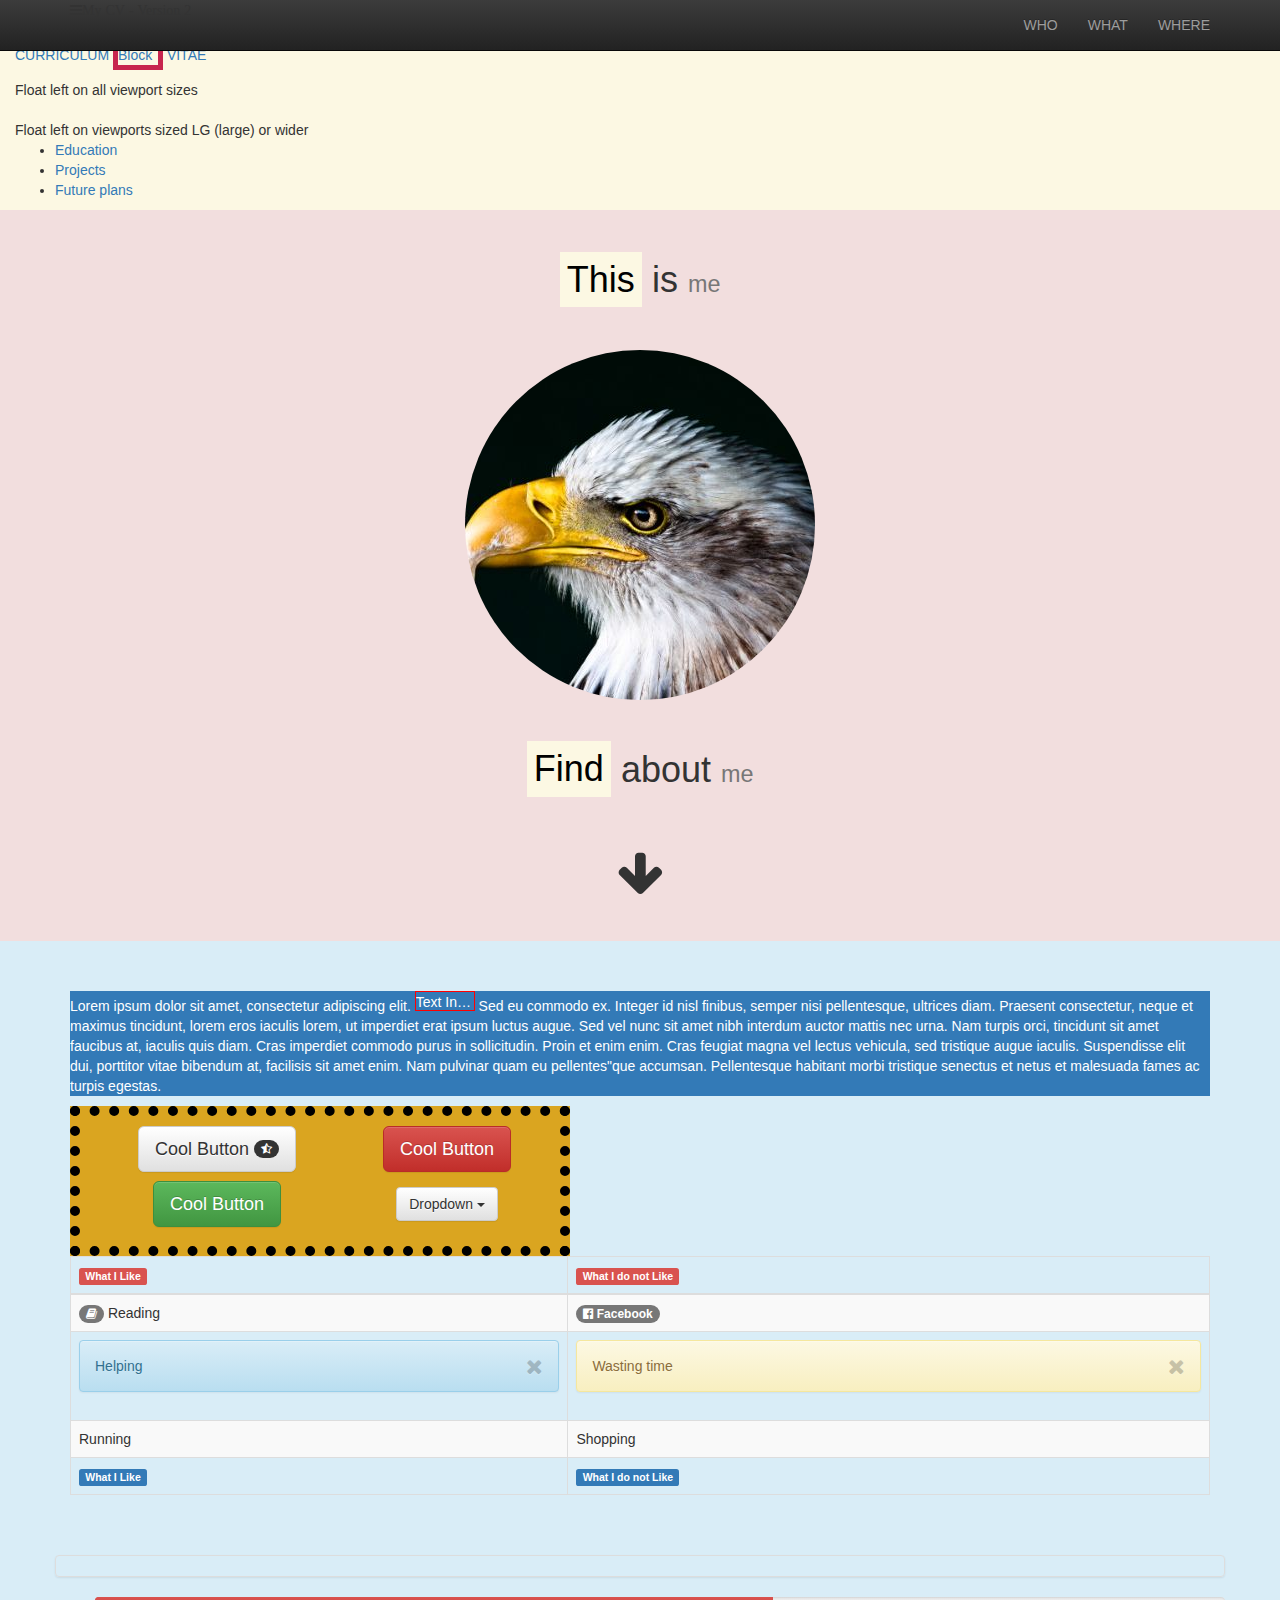
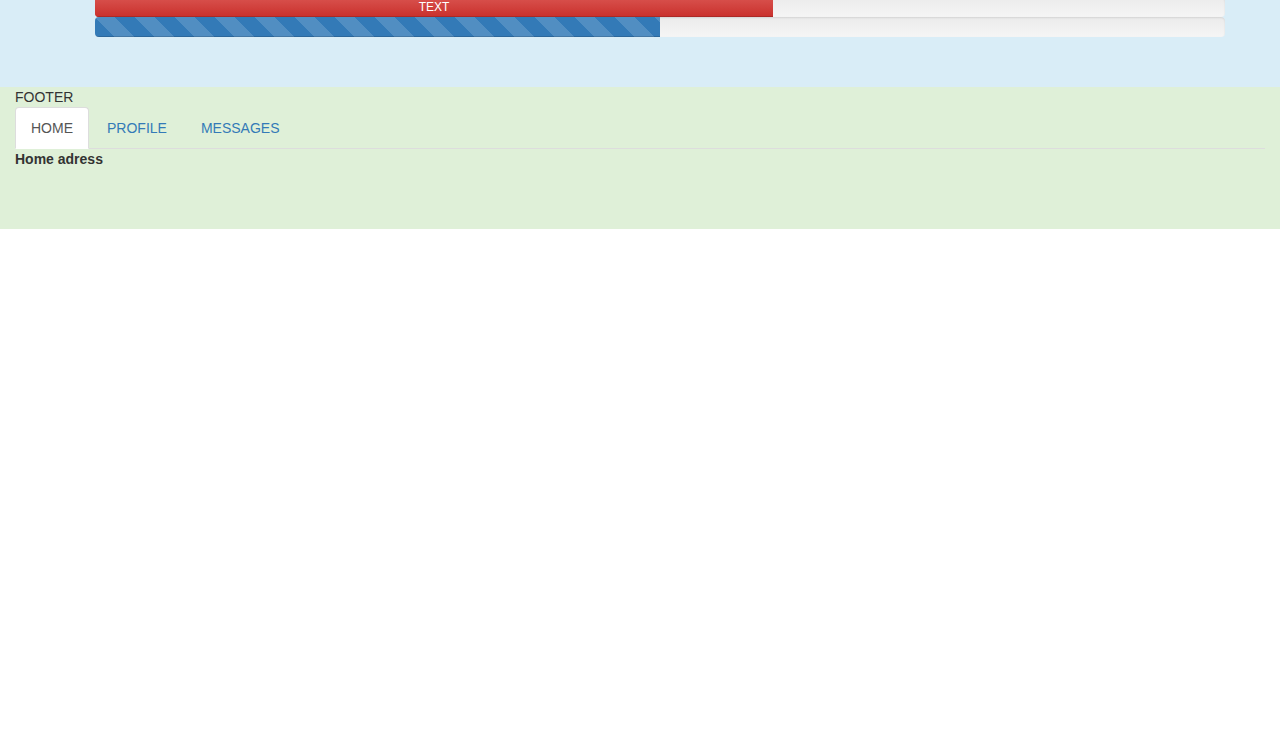
==== cv-v2-bootstrap-master/index.html @ 0dbbc132 "Commit tema" ====
<!DOCTYPE html>
<html>
    <head>
        <title>CV version 2 with Bootstrap</title>
        <meta charset="UTF-8">
        <meta name="viewport" content="width=device-width, initial-scale=1.0">
        <!-- Load Bootstap CSS -->
        <link rel="stylesheet" href="bootstrap/css/bootstrap.min.css">
        <link rel="stylesheet" href="bootstrap/css/bootstrap-theme.min.css">
        <link rel="stylesheet" href="font-awesome/css/font-awesome.min.css">
        <link rel="stylesheet" href="css/style.css">
   
        
    </head>
    <body>
        <!-- Header -->
        <div class="container-fluid bg-warning header">
            <p class="text-primary"> CURRICULUM <span>Text Inline-Block</span> VITAE </p>
            <div class="float-left">Float left on all viewport sizes</div><br>
            <div class="float-lg-left">Float left on viewports sized LG (large) or wider</div>
            <ul class="inline-block">
                <li><a href="#">Education</a></li>
                <li><a href="#">Projects</a></li>
                <li><a href="#">Future plans</a></li>
            </ul>
            <nav class="navbar navbar-inverse navbar-fixed-top">
                <div class="container">
                    <div class="navbar-header">
                        <button type="button" class="navbar-toggle" data-toggle="collapse" data-target="#myMenu"></button>
                        <i class="fa fa-bars" aria-hidden="true">My CV - Version 2</i>
                    </div>
                    <div class="collapse navbar-collapse" id="myMenu">
                        <ul class="nav navbar-nav navbar-right">
                            <li><a href="#who">WHO</a></li>
                            <li><a href="#what">WHAT</a></li>
                            <li><a href="#where">WHERE</a></li>
                        </ul>
                    </div>
                   </div>
            </nav>
            
        </div>
        <!-- Main Picture -->
        <div class="container-fluid bg-danger text-center main-picture" id="who">
            <h1 class="first-h1"><mark>This</mark> is <small>me</small></h1>
            <img class="img-circle img-responsive center-block" alt="This is my picture" src="img/bird.jpg">
            <h1 class="second-h1"><mark>Find</mark> about <small>me</small></h1>
        </div>
        <!-- About Me -->
        <div class="container-fluid bg-info about-me" id="what">
            <div class="container">
            <p class="text-info bg-primary">Lorem ipsum dolor sit amet, consectetur adipiscing elit. <span>Text Inline-Block</span> Sed eu commodo ex. Integer id nisl finibus, semper nisi pellentesque, ultrices diam. Praesent consectetur, neque et maximus tincidunt, lorem eros iaculis lorem, ut imperdiet erat ipsum luctus augue. Sed vel nunc sit amet nibh interdum auctor mattis nec urna. Nam turpis orci, tincidunt sit amet faucibus at, iaculis quis diam. Cras imperdiet commodo purus in sollicitudin. Proin et enim enim. Cras feugiat magna vel lectus vehicula, sed tristique augue iaculis. Suspendisse elit dui, porttitor vitae bibendum at, facilisis sit amet enim. Nam pulvinar quam eu pellentes"que accumsan. Pellentesque habitant morbi tristique senectus et netus et malesuada fames ac turpis egestas.</p>         

            <div class="table-me text-center">
                <div class="row">
                    <div class="cell">
                        <a class="btn btn-default btn-lg" href="#">
                            Cool Button
                            <span class="badge"><i class="fa fa-star-half-o" aria-hidden="true"></i></span>
                        </a>
                    </div>
                    <div class="cell">
                        <a class="btn btn-danger btn-lg" href="#">Cool Button</a>
                    </div>
                </div>
                <div class="row">
                    <div class="cell">
                        <a class="btn btn-success btn-lg" href="#">Cool Button</a>
                    </div>
                    <div class="cell">
                        <div class="dropdown">
                            <button class="btn btn-default dropdown-toggle" type="button" id="dropdownMenu1" data-toggle="dropdown" aria-haspopup="true" aria-expanded="true">
                              Dropdown
                              <span class="caret"></span>
                            </button>
                            <ul class="dropdown-menu" aria-labelledby="dropdownMenu1">
                              <li><a href="#">Action</a></li>
                              <li><a href="#">Another action</a></li>
                              <li><a href="#">Something else here</a></li>
                              <li role="separator" class="divider"></li>
                              <li><a href="#">Separated link</a></li>
                            </ul>
                        </div>
                    </div>
                </div> 
            </div>

            <table class="table table-striped table-bordered table-hover">
                <thead>
                    <tr>
                        <th><span class="label label-danger">What I Like</span></th>
                        <th><span class="label label-danger">What I do not Like</span></th>
                    </tr>
                </thead>
                <tfoot>
                    <tr>
                        <th><span class="label label-primary">What I Like</span></th>
                        <th><span class="label label-primary">What I do not Like</span></th>
                    </tr>
                </tfoot>
                <tbody>
                    <tr>
                        <td>
                            <span class="badge">
                                <i class="fa fa-book" aria-hidden="true"></i>
                            </span>
                            Reading 
                        </td>
                        <td>
                            <span class="badge">
                                <i class="fa fa-facebook-official" aria-hidden="true"></i>
                                Facebook
                            </span>
                        </td>
                    </tr>
                    <tr>
                        <td><div class="alert alert-info">
                                <button class="close" data-dismiss="alert">
                                    <i class="fa fa-times"></i>
                                </button>Helping
                            </div>
                        </td>
                        <td><div class="alert alert-warning">
                                <button class="close" data-dismiss="alert">
                                    <i class="fa fa-times"></i>
                                </button>Wasting time
                            </div>
                        </td>
                    </tr>
                    <tr>
                        <td>Running</td>
                        <td>Shopping</td>
                    </tr>                              
                </tbody>
            </table>
            </div>
            
        <!-- Skills -->
        <div class="container-fluid my-skills">
            <ul class="list-group">
                <li class="list-group-item list-group-item-info"></li>
            </ul>
            
            <ul>
                <li>
                    <div class="progress skill-bootsrap">
                        <div class="progress-bar progress-bar-danger" aria-valuenow="s50" aria-valuemin="0" aria-valuemax="100">
                            TEXT
                        </div>
                    </div>
                </li>
                    <div class="progress skill-html ">
                        <div class="progress-bar progress-bar-striped active">
                            
                        </div>
                    </div>
                        
        </div>

        </div>
        <!-- Footer -->
        <div class="container-fluid bg-success footer-me" id="where">FOOTER
            <ul class="nav nav-tabs">
                <li role="presentation" class="active"><a href="#adress-home" data-toggle="tab">HOME</a></li>
                <li role="presentation"><a href="#profile" data-toggle="tab">PROFILE</a></li>
                <li role="presentation"><a href="#adress-school" data-toggle="tab">MESSAGES</a></li>
            </ul>
            
            <div class="tab-content">
                <div class="tab-pane fade active in" id="adress-home"><b>Home adress</b></div>
                <br>
                <div class="tab-pane" id="profile"><b>Profile</b></div>
                <br>
                <div class="tab-pane" id="adress-school"><b>School adress</b></div>
                <br>
            </div>
            
        </div>
        
        
        <div class="big-space"></div>
        <!-- Load Bootstrap JS -->  
        <script src="bootstrap/js/jquery-3.2.1.min.js"></script>
        <script src="bootstrap/js/bootstrap.min.js"></script> 
    </body>
</html>
---- cv-v2-bootstrap-master/css/style.css ----
.header .text-primary span {
    display: inline-block;
    width: 50px;
    height: 70px;
    border: solid 5px #c7254e;
}

.header.inline-block {
    display: inline-block;
    height: 30px;
    width: 30px;
    border: solid 3px #c7254e;
}

.main-picture::after {
    font-family: FontAwesome;
    content: "\f063";
    text-align: center;
    display: block;
    font-size: 50px;
    padding-bottom: 30px;
}
.main-picture img {
    margin-top: 50px;
    margin-bottom: 50px;
}
.main-picture h1 {
    margin: 50px;
}
.main-picture .first-h1 {
    /*display: none;*/
}
.main-picture .second-h1 {
    /*visibility: hidden;*/
}
.about-me {
    padding-top: 50px;
}
.about-me .text-info span {
    display: inline-block;
    width: 60px;
    height: 20px;
    border: solid 1px red;
    white-space: nowrap; 
    overflow: hidden;
    text-overflow: ellipsis;
}
.about-me .table-me {
    display: table;
    background-color: goldenrod;
    border: #000 dotted 10px;
    float: left;
    width: 500px;
    height: 150px;
    padding: 10px;
}
.about-me .row {
    display: table-row;
}
.about-me .cell {
    display: table-cell;
}

.big-space {
    height: 500px;
}

.my-skills {
    padding: 40px;
}

.my-skills .skill-bootsrap div {
    width: 60%;
}

.my-skills .skill-html div {
    width: 50%;
}

.my-skills ul {
    list-style-type: none;
}

.my-skills .progress {
    margin-bottom: 0;
}
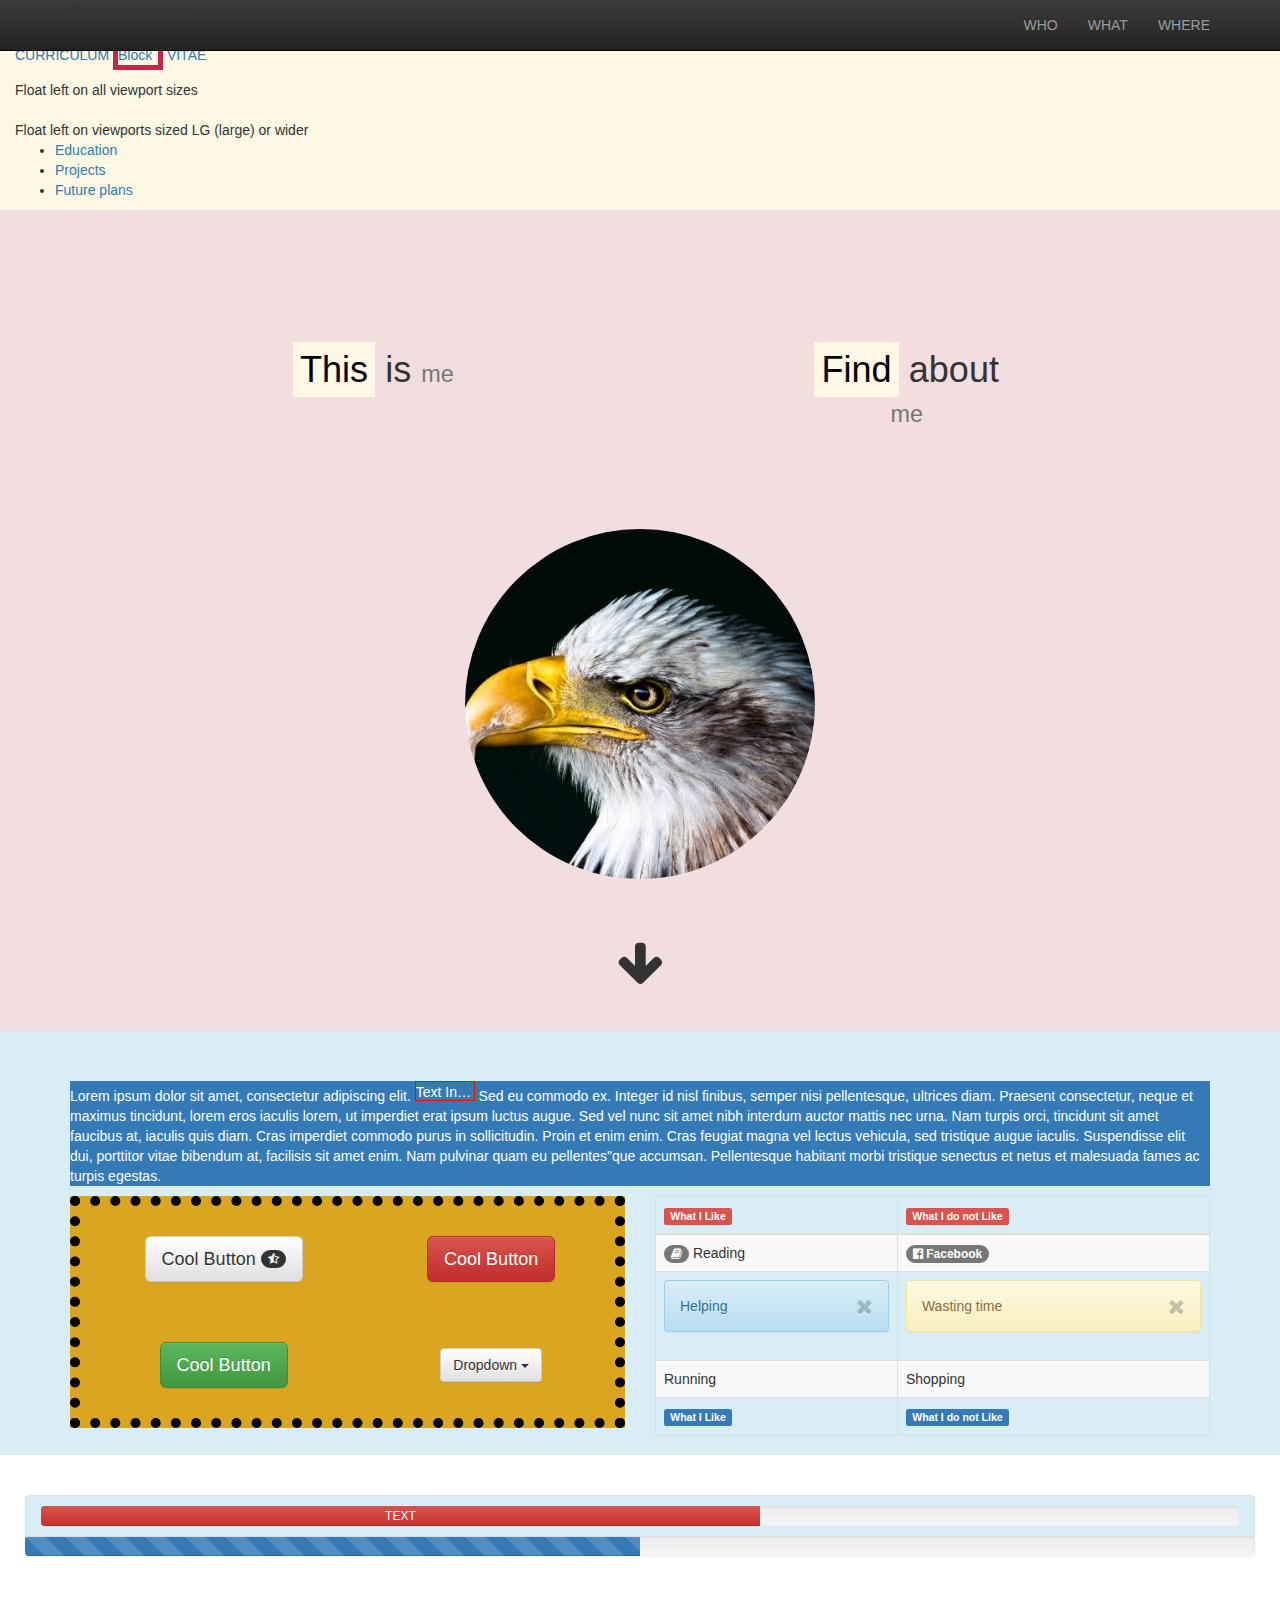
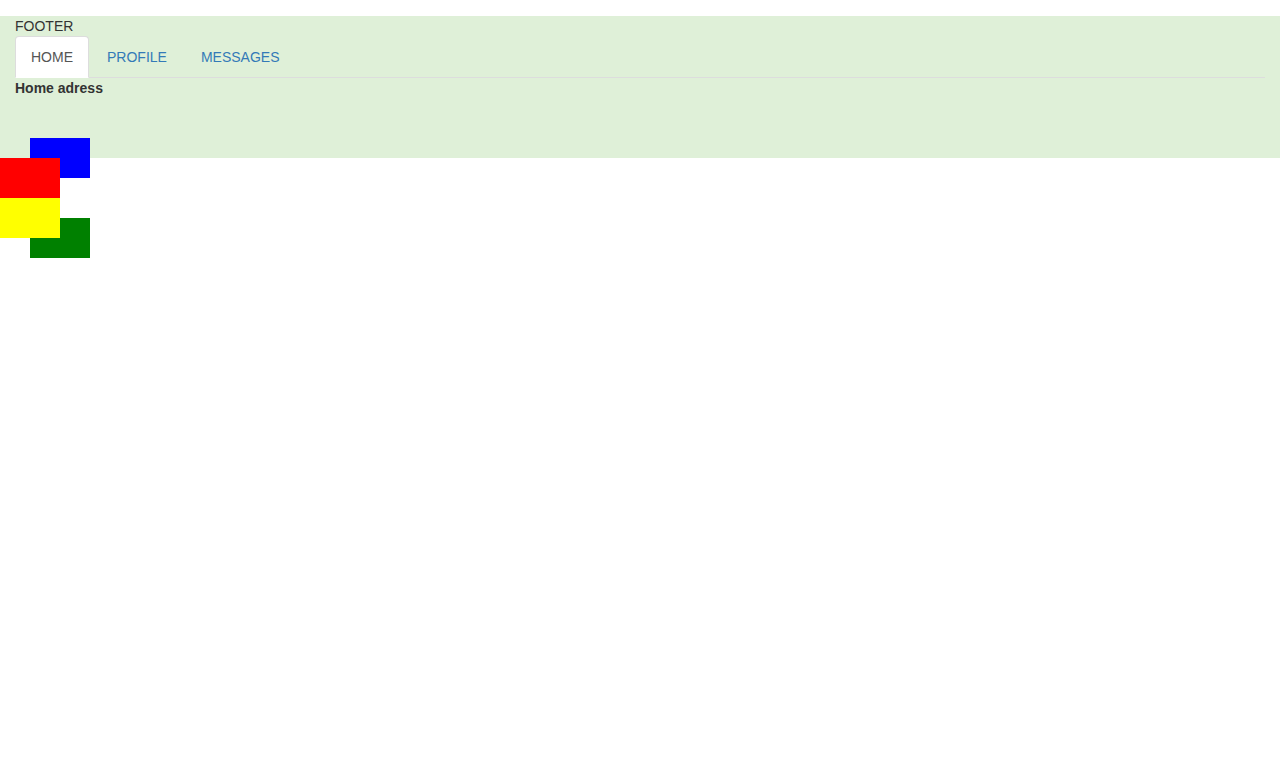
==== commit 94001d9a: "CV V2" ====
--- a/cv-v2-bootstrap-master/index.html
+++ b/cv-v2-bootstrap-master/index.html
@@ -9,8 +9,8 @@
         <link rel="stylesheet" href="bootstrap/css/bootstrap-theme.min.css">
         <link rel="stylesheet" href="font-awesome/css/font-awesome.min.css">
         <link rel="stylesheet" href="css/style.css">
-   
-        
+
+
     </head>
     <body>
         <!-- Header -->
@@ -36,151 +36,192 @@
                             <li><a href="#where">WHERE</a></li>
                         </ul>
                     </div>
-                   </div>
+                </div>
             </nav>
-            
+
         </div>
         <!-- Main Picture -->
         <div class="container-fluid bg-danger text-center main-picture" id="who">
-            <h1 class="first-h1"><mark>This</mark> is <small>me</small></h1>
-            <img class="img-circle img-responsive center-block" alt="This is my picture" src="img/bird.jpg">
-            <h1 class="second-h1"><mark>Find</mark> about <small>me</small></h1>
+           <div class="row"> 
+               <div class="col-md-3 col-md-offset-2" >
+                    <h1 class="first-h1"><mark>This</mark> is <small>me</small></h1>
+               </div>
+               <div class="col-md-3 col-md-offset-2">     
+                    <h1 class="second-h1"><mark>Find</mark> about <small>me</small></h1>
+               </div>
+           </div>
+           <div class="row">
+               <div class="col-xs-12">
+                <img class="img-circle img-responsive center-block" alt="This is my picture" src="img/bird.jpg">
+               </div>
+           </div>
         </div>
         <!-- About Me -->
         <div class="container-fluid bg-info about-me" id="what">
             <div class="container">
-            <p class="text-info bg-primary">Lorem ipsum dolor sit amet, consectetur adipiscing elit. <span>Text Inline-Block</span> Sed eu commodo ex. Integer id nisl finibus, semper nisi pellentesque, ultrices diam. Praesent consectetur, neque et maximus tincidunt, lorem eros iaculis lorem, ut imperdiet erat ipsum luctus augue. Sed vel nunc sit amet nibh interdum auctor mattis nec urna. Nam turpis orci, tincidunt sit amet faucibus at, iaculis quis diam. Cras imperdiet commodo purus in sollicitudin. Proin et enim enim. Cras feugiat magna vel lectus vehicula, sed tristique augue iaculis. Suspendisse elit dui, porttitor vitae bibendum at, facilisis sit amet enim. Nam pulvinar quam eu pellentes"que accumsan. Pellentesque habitant morbi tristique senectus et netus et malesuada fames ac turpis egestas.</p>         
-
-            <div class="table-me text-center">
                 <div class="row">
-                    <div class="cell">
-                        <a class="btn btn-default btn-lg" href="#">
-                            Cool Button
-                            <span class="badge"><i class="fa fa-star-half-o" aria-hidden="true"></i></span>
-                        </a>
-                    </div>
-                    <div class="cell">
-                        <a class="btn btn-danger btn-lg" href="#">Cool Button</a>
-                    </div>
-                </div>
+                    <div class="col-md-12">
+                        <p class="text-info bg-primary">Lorem ipsum dolor sit amet, consectetur adipiscing elit. <span>Text Inline-Block</span> Sed eu commodo ex. Integer id nisl finibus, semper nisi pellentesque, ultrices diam. Praesent consectetur, neque et maximus tincidunt, lorem eros iaculis lorem, ut imperdiet erat ipsum luctus augue. Sed vel nunc sit amet nibh interdum auctor mattis nec urna. Nam turpis orci, tincidunt sit amet faucibus at, iaculis quis diam. Cras imperdiet commodo purus in sollicitudin. Proin et enim enim. Cras feugiat magna vel lectus vehicula, sed tristique augue iaculis. Suspendisse elit dui, porttitor vitae bibendum at, facilisis sit amet enim. Nam pulvinar quam eu pellentes"que accumsan. Pellentesque habitant morbi tristique senectus et netus et malesuada fames ac turpis egestas.</p>         
+                    </div>
+                </div>
+                
                 <div class="row">
-                    <div class="cell">
-                        <a class="btn btn-success btn-lg" href="#">Cool Button</a>
-                    </div>
-                    <div class="cell">
-                        <div class="dropdown">
-                            <button class="btn btn-default dropdown-toggle" type="button" id="dropdownMenu1" data-toggle="dropdown" aria-haspopup="true" aria-expanded="true">
-                              Dropdown
-                              <span class="caret"></span>
-                            </button>
-                            <ul class="dropdown-menu" aria-labelledby="dropdownMenu1">
-                              <li><a href="#">Action</a></li>
-                              <li><a href="#">Another action</a></li>
-                              <li><a href="#">Something else here</a></li>
-                              <li role="separator" class="divider"></li>
-                              <li><a href="#">Separated link</a></li>
-                            </ul>
+                    <div class="col-md-6">
+                        <div class="table-me text-center">
+                            <div class="row-me">
+                                <div class="cell-me">
+                                    <a class="btn btn-default btn-lg" href="#">
+                                        Cool Button
+                                        <span class="badge"><i class="fa fa-star-half-o" aria-hidden="true"></i></span>
+                                    </a>
+                                </div>
+                                <div class="cell-me">
+                                    <a class="btn btn-danger btn-lg" href="#">Cool Button</a>
+                                </div>
+                            </div>
+                            <div class="row-me">
+                                <div class="cell-me">
+                                    <a class="btn btn-success btn-lg" href="#">Cool Button</a>
+                                </div>
+                                <div class="cell-me">
+                                    <div class="dropdown">
+                                        <button class="btn btn-default dropdown-toggle" type="button" id="dropdownMenu1" data-toggle="dropdown" aria-haspopup="true" aria-expanded="true">
+                                            Dropdown
+                                            <span class="caret"></span>
+                                        </button>
+                                        <ul class="dropdown-menu" aria-labelledby="dropdownMenu1">
+                                            <li><a href="#">Action</a></li>
+                                            <li><a href="#">Another action</a></li>
+                                            <li><a href="#">Something else here</a></li>
+                                            <li role="separator" class="divider"></li>
+                                            <li><a href="#">Separated link</a></li>
+                                        </ul>
+                                    </div>
+                                </div>
+                            </div> 
                         </div>
                     </div>
-                </div> 
-            </div>
-
-            <table class="table table-striped table-bordered table-hover">
-                <thead>
-                    <tr>
-                        <th><span class="label label-danger">What I Like</span></th>
-                        <th><span class="label label-danger">What I do not Like</span></th>
-                    </tr>
-                </thead>
-                <tfoot>
-                    <tr>
-                        <th><span class="label label-primary">What I Like</span></th>
-                        <th><span class="label label-primary">What I do not Like</span></th>
-                    </tr>
-                </tfoot>
-                <tbody>
-                    <tr>
-                        <td>
-                            <span class="badge">
-                                <i class="fa fa-book" aria-hidden="true"></i>
-                            </span>
-                            Reading 
-                        </td>
-                        <td>
-                            <span class="badge">
-                                <i class="fa fa-facebook-official" aria-hidden="true"></i>
-                                Facebook
-                            </span>
-                        </td>
-                    </tr>
-                    <tr>
-                        <td><div class="alert alert-info">
-                                <button class="close" data-dismiss="alert">
-                                    <i class="fa fa-times"></i>
-                                </button>Helping
-                            </div>
-                        </td>
-                        <td><div class="alert alert-warning">
-                                <button class="close" data-dismiss="alert">
-                                    <i class="fa fa-times"></i>
-                                </button>Wasting time
-                            </div>
-                        </td>
-                    </tr>
-                    <tr>
-                        <td>Running</td>
-                        <td>Shopping</td>
-                    </tr>                              
-                </tbody>
-            </table>
-            </div>
-            
-        <!-- Skills -->
-        <div class="container-fluid my-skills">
-            <ul class="list-group">
-                <li class="list-group-item list-group-item-info"></li>
-            </ul>
-            
-            <ul>
-                <li>
-                    <div class="progress skill-bootsrap">
-                        <div class="progress-bar progress-bar-danger" aria-valuenow="s50" aria-valuemin="0" aria-valuemax="100">
-                            TEXT
-                        </div>
-                    </div>
-                </li>
-                    <div class="progress skill-html ">
-                        <div class="progress-bar progress-bar-striped active">
-                            
-                        </div>
-                    </div>
-                        
+                    
+                    <div class="col-md-6">
+                        <table class="table table-striped table-bordered table-hover">
+                            <thead>
+                                <tr>
+                                    <th><span class="label label-danger">What I Like</span></th>
+                                    <th><span class="label label-danger">What I do not Like</span></th>
+                                </tr>
+                            </thead>
+                            <tfoot>
+                                <tr>
+                                    <th><span class="label label-primary">What I Like</span></th>
+                                    <th><span class="label label-primary">What I do not Like</span></th>
+                                </tr>
+                            </tfoot>
+                            <tbody>
+                                <tr>
+                                    <td>
+                                        <span class="badge">
+                                            <i class="fa fa-book" aria-hidden="true"></i>
+                                        </span>
+                                        Reading 
+                                    </td>
+                                    <td>
+                                        <span class="badge">
+                                            <i class="fa fa-facebook-official" aria-hidden="true"></i>
+                                            Facebook
+                                        </span>
+                                    </td>
+                                </tr>
+                                <tr>
+                                    <td><div class="alert alert-info">
+                                            <button class="close" data-dismiss="alert">
+                                                <i class="fa fa-times"></i>
+                                            </button>Helping
+                                        </div>
+                                    </td>
+                                    <td><div class="alert alert-warning">
+                                            <button class="close" data-dismiss="alert">
+                                                <i class="fa fa-times"></i>
+                                            </button>Wasting time
+                                        </div>
+                                    </td>
+                                </tr>
+                                <tr>
+                                    <td>Running</td>
+                                    <td>Shopping</td>
+                                </tr>                              
+                            </tbody>
+                        </table>
+                    </div>
+                </div>
+            </div>
         </div>
 
-        </div>
-        <!-- Footer -->
-        <div class="container-fluid bg-success footer-me" id="where">FOOTER
-            <ul class="nav nav-tabs">
-                <li role="presentation" class="active"><a href="#adress-home" data-toggle="tab">HOME</a></li>
-                <li role="presentation"><a href="#profile" data-toggle="tab">PROFILE</a></li>
-                <li role="presentation"><a href="#adress-school" data-toggle="tab">MESSAGES</a></li>
-            </ul>
-            
-            <div class="tab-content">
-                <div class="tab-pane fade active in" id="adress-home"><b>Home adress</b></div>
-                <br>
-                <div class="tab-pane" id="profile"><b>Profile</b></div>
-                <br>
-                <div class="tab-pane" id="adress-school"><b>School adress</b></div>
-                <br>
-            </div>
-            
-        </div>
-        
-        
-        <div class="big-space"></div>
-        <!-- Load Bootstrap JS -->  
-        <script src="bootstrap/js/jquery-3.2.1.min.js"></script>
-        <script src="bootstrap/js/bootstrap.min.js"></script> 
+            <!-- Skills -->
+            <div class="container-fluid my-skills">
+                <div class="row">
+                    <div class="col-md-6">
+                        <ul class="list-group visible-xs">
+                            <li class="list-group-item list-group-item-info">
+                                <div class="progress skill-bootsrap">
+                                    <div class="progress-bar progress-bar-danger" aria-valuenow="s50" aria-valuemin="0" aria-valuemax="100">
+                                        TEXT
+                                    </div>
+                                </div>
+                            </li>
+                            <li>
+                                <div class="progress skill-html ">
+                                    <div class="progress-bar progress-bar-striped active">
+                                    </div>
+                                </div>
+                            </li>
+                        </ul>
+                    </div>
+                    <div class="col-sd-6">
+                        <ul class="list-group hidden-sm">
+                            <li class="list-group-item list-group-item-info">
+                                <div class="progress skill-bootsrap">
+                                    <div class="progress-bar progress-bar-danger" aria-valuenow="s50" aria-valuemin="0" aria-valuemax="100">TEXT</div>
+                                </div>
+                            </li>
+                            <li><div class="progress skill-html ">
+                                    <div class="progress-bar progress-bar-striped active"></div>
+                                </div>
+                            </li>
+                        </ul>
+                    </div>
+                </div>
+
+            </div>
+            <!-- Footer -->
+            <div class="container-fluid bg-success footer-me" id="where">FOOTER
+                <ul class="nav nav-tabs">
+                    <li role="presentation" class="active"><a href="#adress-home" data-toggle="tab">HOME</a></li>
+                    <li role="presentation"><a href="#profile" data-toggle="tab">PROFILE</a></li>
+                    <li role="presentation"><a href="#adress-school" data-toggle="tab">MESSAGES</a></li>
+                </ul>
+
+                <div class="tab-content">
+                    <div class="tab-pane fade active in" id="adress-home"><b>Home adress</b></div>
+                    <br>
+                    <div class="tab-pane" id="profile"><b>Profile</b></div>
+                    <br>
+                    <div class="tab-pane" id="adress-school"><b>School adress</b></div>
+                    <br>
+                </div>
+
+            </div>
+
+
+            <div class="pos-master">
+                <div class="pos1 bg-warning"></div>
+                <div class="pos2 bg-danger"></div>
+                <div class="pos3 bg-warning"></div>
+                <div class="pos4 bg-danger"></div>
+            </div>
+
+            <div class="big-space"></div>
+            <!-- Load Bootstrap JS -->  
+            <script src="bootstrap/js/jquery-3.2.1.min.js"></script>
+            <script src="bootstrap/js/bootstrap.min.js"></script> 
     </body>
 </html>--- a/cv-v2-bootstrap-master/css/style.css
+++ b/cv-v2-bootstrap-master/css/style.css
@@ -12,6 +12,10 @@
     border: solid 3px #c7254e;
 }
 
+.main-picture {
+    padding-top: 90px;
+}
+
 .main-picture::after {
     font-family: FontAwesome;
     content: "\f063";
@@ -19,6 +23,7 @@
     display: block;
     font-size: 50px;
     padding-bottom: 30px;
+    
 }
 .main-picture img {
     margin-top: 50px;
@@ -49,16 +54,14 @@
     display: table;
     background-color: goldenrod;
     border: #000 dotted 10px;
-    float: left;
-    width: 500px;
-    height: 150px;
-    padding: 10px;
+    width: 100%;
 }
-.about-me .row {
+.about-me .row-me {
     display: table-row;
 }
-.about-me .cell {
+.about-me .cell-me {
     display: table-cell;
+    padding: 30px;
 }
 
 .big-space {
@@ -85,3 +88,37 @@
     margin-bottom: 0;
 }
 
+.pos-master {
+    position: relative;
+}
+
+.pos1, .pos2, .pos3, .pos4 {
+    width: 60px;
+    height: 40px;
+    position: relative;
+}
+
+.pos1 {
+    background-color: red;
+    z-index: 10;
+}
+
+.pos2 {
+    background-color: blue;
+    left: 30px;
+    top: -20px;
+    z-index: 8;
+    position: absolute;
+}
+
+.pos3 {
+    background-color: yellow;
+    z-index: 11;
+}
+
+.pos4 {
+    background-color: green;
+    left: 30px;
+    top: -20px;
+    z-index: 9;
+}